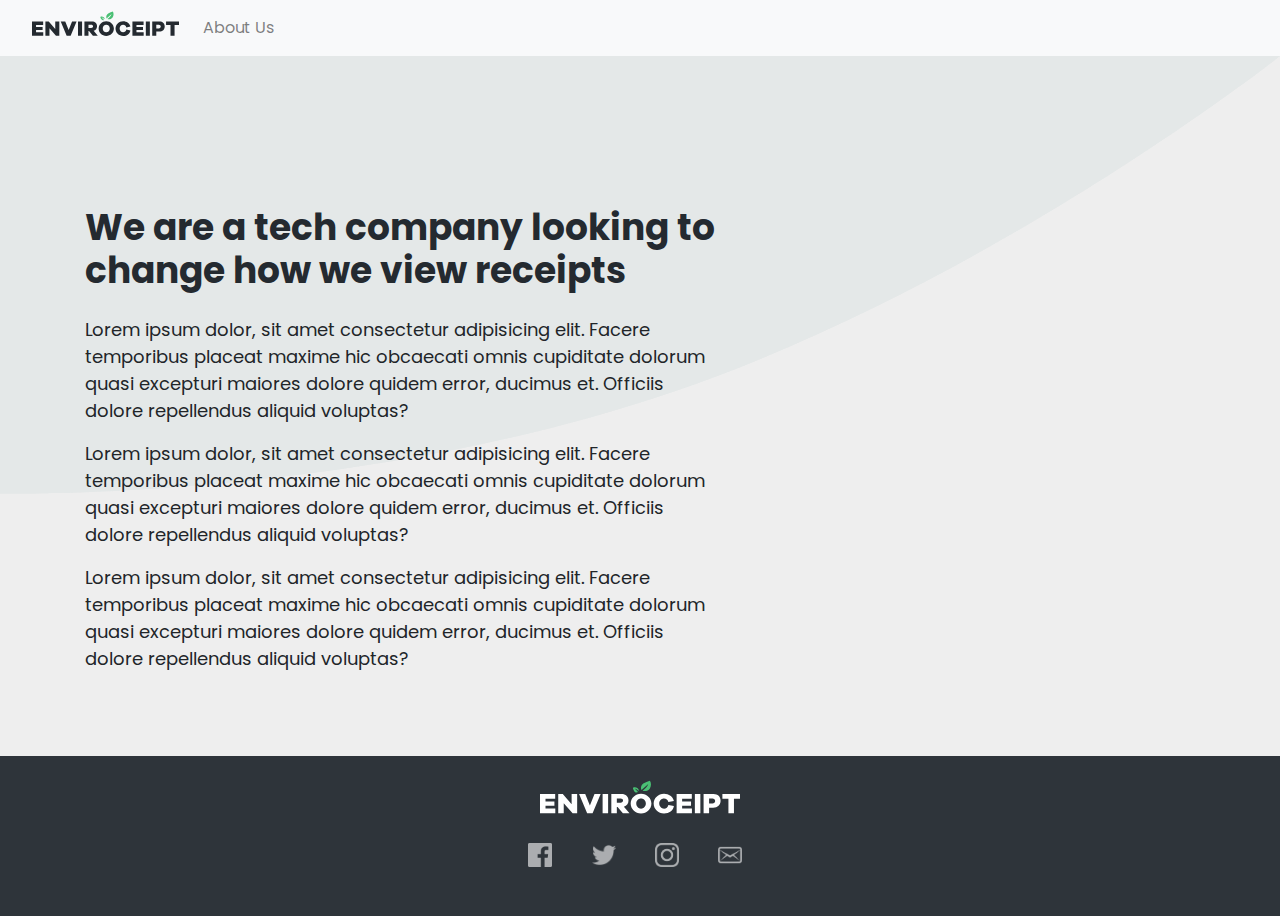
==== about.html @ 2c23445b "Initial commit" ====
<!DOCTYPE html>
<html>

<head>
	<title>
		Enviroceipt
	</title>

	<!-- Viewport mobile tag for sensible mobile support -->
	<meta name="viewport" content="width=device-width, initial-scale=1, maximum-scale=1">
	<meta content="text/html;charset=utf-8" http-equiv="Content-Type">

	<link href="https://fonts.googleapis.com/css?family=Poppins:400,700" rel="stylesheet">
	<link rel="stylesheet" href="https://fonts.googleapis.com/icon?family=Material+Icons">

	<!--STYLES-->
	<link href="styles/bootstrap.min.css" rel="stylesheet" type="text/css">

	<!--PAGE-SPECIFIC STYLES-->
	<link href="styles/style.css" rel="stylesheet" type="text/css">
	<link href="styles/index.css" rel="stylesheet" type="text/css">

</head>

<body>
	<div id="wrapper">

			<nav class="navbar navbar-expand-lg navbar-light bg-light">
				<a class="navbar-brand ml-3" rel="home" href="index.html" title="Enviroceipt">
					<img src="images/logo_main.svg" style="height: 29px; margin-top: -8px">
				</a>

				<div class="collapse navbar-collapse">
					<ul class="navbar-nav mr-auto" id="navbar-links">
						<li class="nav-item">
							<a class="nav-link" href="about.html">About Us</a>
						</li>
					</ul>

					<div class="mr-auto"></div>
				</div>
			</nav>

		<!-- Page Content -->
		<div id="page-content-wrapper">
			<div class="container-fluid p-0">
				
				<div>

					<div id="div-index-top">
						<div class="container">
							<div id="div-index-top-block" class="row">
								<h2 class="col-md-7 col-sm-12 mb-4">
									We are a tech company looking to change how we view receipts
								</h2>
								<p class="col-md-7 col-sm-12">
                  Lorem ipsum dolor, sit amet consectetur adipisicing elit. Facere temporibus placeat maxime hic obcaecati omnis cupiditate dolorum quasi excepturi maiores dolore quidem error, ducimus et. Officiis dolore repellendus aliquid voluptas?
								</p>
								<p class="col-md-7 col-sm-12">
                  Lorem ipsum dolor, sit amet consectetur adipisicing elit. Facere temporibus placeat maxime hic obcaecati omnis cupiditate dolorum quasi excepturi maiores dolore quidem error, ducimus et. Officiis dolore repellendus aliquid voluptas?
								</p>
								<p class="col-md-7 col-sm-12">
                  Lorem ipsum dolor, sit amet consectetur adipisicing elit. Facere temporibus placeat maxime hic obcaecati omnis cupiditate dolorum quasi excepturi maiores dolore quidem error, ducimus et. Officiis dolore repellendus aliquid voluptas?
								</p>
							</div>
						</div>
          </div>
          
				</div>

			</div>
		</div>
		<!-- /#page-content-wrapper -->

		<div id="push"></div>

		<footer class="footer">
			<div class="container mt-2">
				<div class="row justify-content-center my-4">
					<img src="images/logo_mainWhite.svg" class="img-fluid" style="width:200px; height: 38.71px">
				</div>
				<div class="row justify-content-center">
					<div class="col-4">
						<div class="row justify-content-center">
							<a class="col-2 alpha-hover" href="http://www.facebook.com/enviroceipt"><img
									src="images/facebookWhite.png" style="height:24px"></a>
							<a class="col-2 alpha-hover" href="http://www.twitter.com/enviroceipt"><img src="images/twitterWhite.png"
									style="height:24px"></a>
							<a class="col-2 alpha-hover" href="http://www.instagram.com/enviroceipt"><img
									src="images/instagramWhite.png" style="height:24px"></a>
							<a class="col-2 alpha-hover" href="mailto:admin@enviroceipt.com"><img src="images/emailWhite.png"
									style="height:24px"></a>
						</div>
					</div>
				</div>
			</div>
		</footer>

	</div>
	<!-- /#wrapper -->

	<script src="https://code.jquery.com/jquery-3.3.1.slim.min.js" integrity="sha384-q8i/X+965DzO0rT7abK41JStQIAqVgRVzpbzo5smXKp4YfRvH+8abtTE1Pi6jizo" crossorigin="anonymous"></script>
	<script src="https://cdnjs.cloudflare.com/ajax/libs/popper.js/1.14.7/umd/popper.min.js" integrity="sha384-UO2eT0CpHqdSJQ6hJty5KVphtPhzWj9WO1clHTMGa3JDZwrnQq4sF86dIHNDz0W1" crossorigin="anonymous"></script>
	<script src="https://stackpath.bootstrapcdn.com/bootstrap/4.3.1/js/bootstrap.min.js" integrity="sha384-JjSmVgyd0p3pXB1rRibZUAYoIIy6OrQ6VrjIEaFf/nJGzIxFDsf4x0xIM+B07jRM" crossorigin="anonymous"></script>
	<script src="js/index.js"></script>

</body>

</html>
---- styles/style.css ----
html {
	height: 100%;
}

body {
	width: 100%;
	min-height:100%; 
	position:relative; 

	background-color: #eee;
	font-size: 16px;
	font-family: 'Poppins';

	overflow-x: hidden;
	overflow-y: scroll !important;
}

#push{
	height:160px;
}

.footer {
	z-index: 2000;
	position: absolute;	
  background: #2E343A !important;
	color: white;
	bottom: 0;
	width: 100%;
	height: 160px; /* Set the fixed height of the footer here */
	line-height: 24px; /* Vertically center the text there */
	background-color: #fff;
} 

.footer-head {
	font-size: 16px;
}

.footer-link {
	font-size: 12px;
}

.alpha-hover {
	opacity: 0.6;
}

.alpha-hover:hover {
	opacity: 1;
}
---- styles/index.css ----
/* Landing/Guest Page CSS */

#div-index-top {
	height: 700px;
	background-image: url(../images/web_home_curve.svg);
	background-repeat: no-repeat;
	background-size: 100%;
}

#div-index-top-block {
	display: block;
	padding-top: 150px;
	font-size: 18px;
}

#div-index-top-block h2 {
	color: #242A30;
	font-size: 36px;
	font-weight: bold;
}

#img-web-home-1 {
	float: right;
	margin-top: -150px;
	margin-right: -150px;
}

.heading-index-signup-now {
	margin-top: 24px;
	font-size: 26px;
	font-weight: bold;
}

.signUpButton {
	margin: 5px;
	background-color: #4AC074;
	text-decoration: none;
	border: none;
	border-radius: 8px;
	color: #FFFFFF;
	font-size: 14px;
}

.signUpButton:hover{ 
	cursor: pointer;
}

.signUpButton:focus{
	outline: 0;
}

#div-top-banner {
  position: relative; 
	padding: 48px 0px 48px 0px;
  background-image: linear-gradient(to right, #81E1DD , #4AC074);
	text-align: center;
	color: #FFF;
	z-index: 0;
	overflow: hidden;
}

#div-top-banner p{
	font-size: 18px;
}

.iconImg {
	font-size: 48px;
	padding: 16px;
}

#signupForFreeButton {
	display: flex;
	margin: 0 auto;
	margin-bottom: 30px;
	margin-top: 30px;
}

#div-whatwedo {
	margin-top: 100px;
	margin-bottom: 200px;
}

#div-whatwedo h2 {
	color: #242A30;
	font-size: 36px;
	font-weight: bold;
}

#div-whatwedo h4, h3 {
	text-align: center;
}

.howItWorksDescriptionDiv {
	width: 100%;
	height: 500px; 
	display: flex;
}

#div-index-bgbox1 {
	float: right;
	margin-top: -410px;
	width:930px;
	height: 475px;
  overflow: hidden;
	background-color: #3B4348;
}

#div-index-bgbox2 {
	float: left;
	margin-top: -410px;
	width:930px;
	height: 475px;
  overflow: hidden;
	background-color: #E4E8E8;
}

.descText {
	padding-left: 50px;
	padding-right: 100px;
}

.descText h4{
	text-align: left !important;
}

#desc1TextDiv {
	color: #fff;
}

#desc2TextDiv {
	padding-left: 100px;
	padding-right: 50px;
}

#desc3TextDiv {
	height: 275px;
}

.descImg {
	height: 341px;
	width: 513px;
	background-size: cover;
	background-repeat: no-repeat;
}

#desc1ImgDiv { 
	background-image: url(../images/landingPage1of3.jpg);
}

#desc2ImgDiv { 
	width: 513px;
	background-image: url(../images/landingPage2of3.jpg);
	float: right;
}

#img-web-home-3 {
	float:right;
	margin-top: 50px;
	margin-right: 0px;
}

#img-web-home-5 {
	float:right;
	margin-top: -200px;
	margin-right: -170px;
}

#appLinkDiv {
    display: flex;
}

.appLink {
    margin: 0 auto;
}

#div-contact {
  background-image: linear-gradient(to right, #81E1DD , #4AC074);
	padding-bottom: 50px;
	text-align: center;
}

#bottomOfLandingPageCreateAccountButton {
	margin-top: 20px;
}

.div-contact-text {
	color: #fff;
}

.div-contact-text h3 {
	padding-top: 50px;
	font-size: 36px;
}

.div-contact-text p {
	font-size: 18px;
	width: 470px;
}
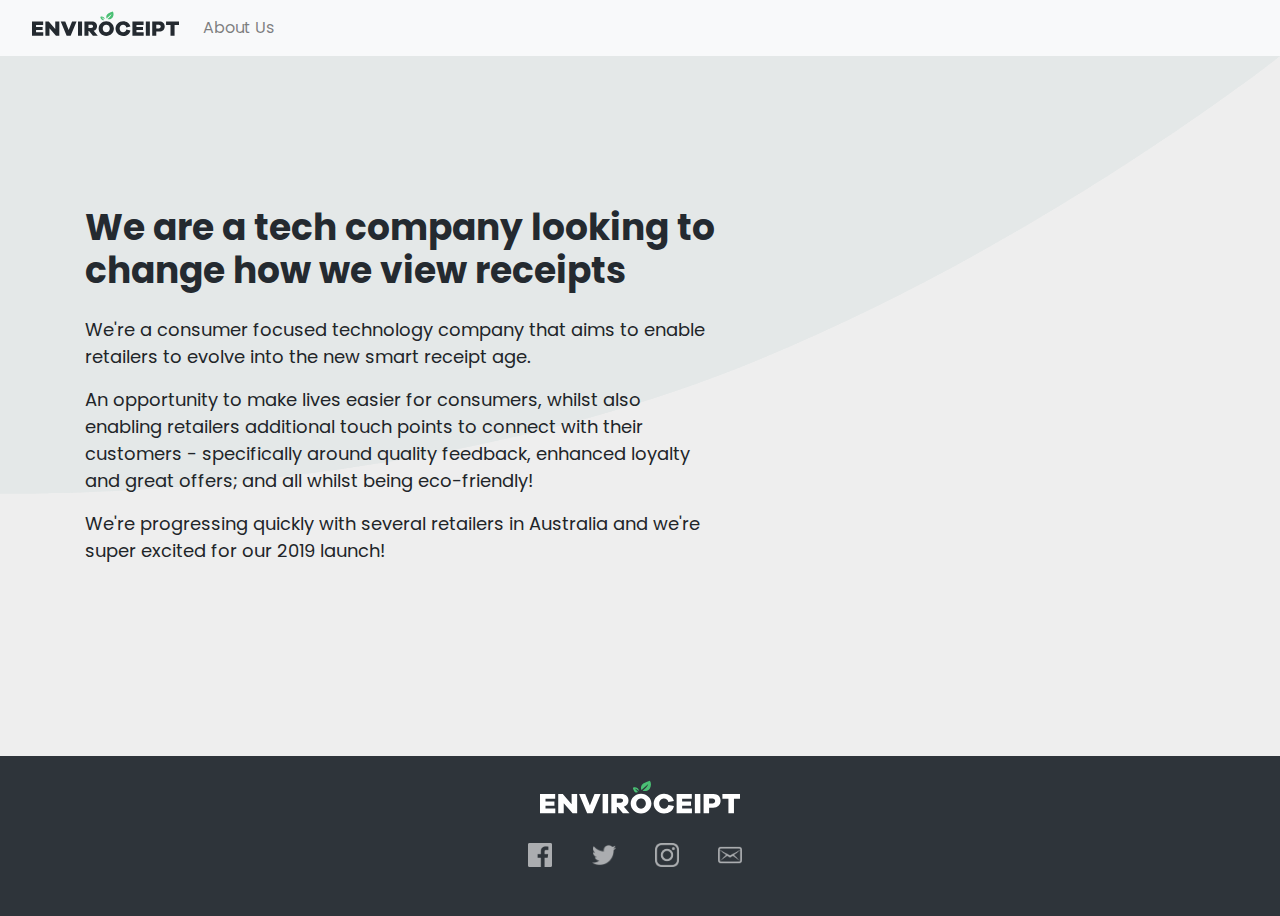
==== commit 0946be25: "Update about text" ====
--- a/about.html
+++ b/about.html
@@ -54,13 +54,13 @@
 									We are a tech company looking to change how we view receipts
 								</h2>
 								<p class="col-md-7 col-sm-12">
-                  Lorem ipsum dolor, sit amet consectetur adipisicing elit. Facere temporibus placeat maxime hic obcaecati omnis cupiditate dolorum quasi excepturi maiores dolore quidem error, ducimus et. Officiis dolore repellendus aliquid voluptas?
+                  We're a consumer focused technology company that aims to enable retailers to evolve into the new smart receipt age. 
 								</p>
 								<p class="col-md-7 col-sm-12">
-                  Lorem ipsum dolor, sit amet consectetur adipisicing elit. Facere temporibus placeat maxime hic obcaecati omnis cupiditate dolorum quasi excepturi maiores dolore quidem error, ducimus et. Officiis dolore repellendus aliquid voluptas?
+									An opportunity to make lives easier for consumers, whilst also enabling retailers additional touch points to connect with their customers - specifically around quality feedback, enhanced loyalty and great offers; and all whilst being eco-friendly!
 								</p>
 								<p class="col-md-7 col-sm-12">
-                  Lorem ipsum dolor, sit amet consectetur adipisicing elit. Facere temporibus placeat maxime hic obcaecati omnis cupiditate dolorum quasi excepturi maiores dolore quidem error, ducimus et. Officiis dolore repellendus aliquid voluptas?
+									We're progressing quickly with several retailers in Australia and we're super excited for our 2019 launch!
 								</p>
 							</div>
 						</div>
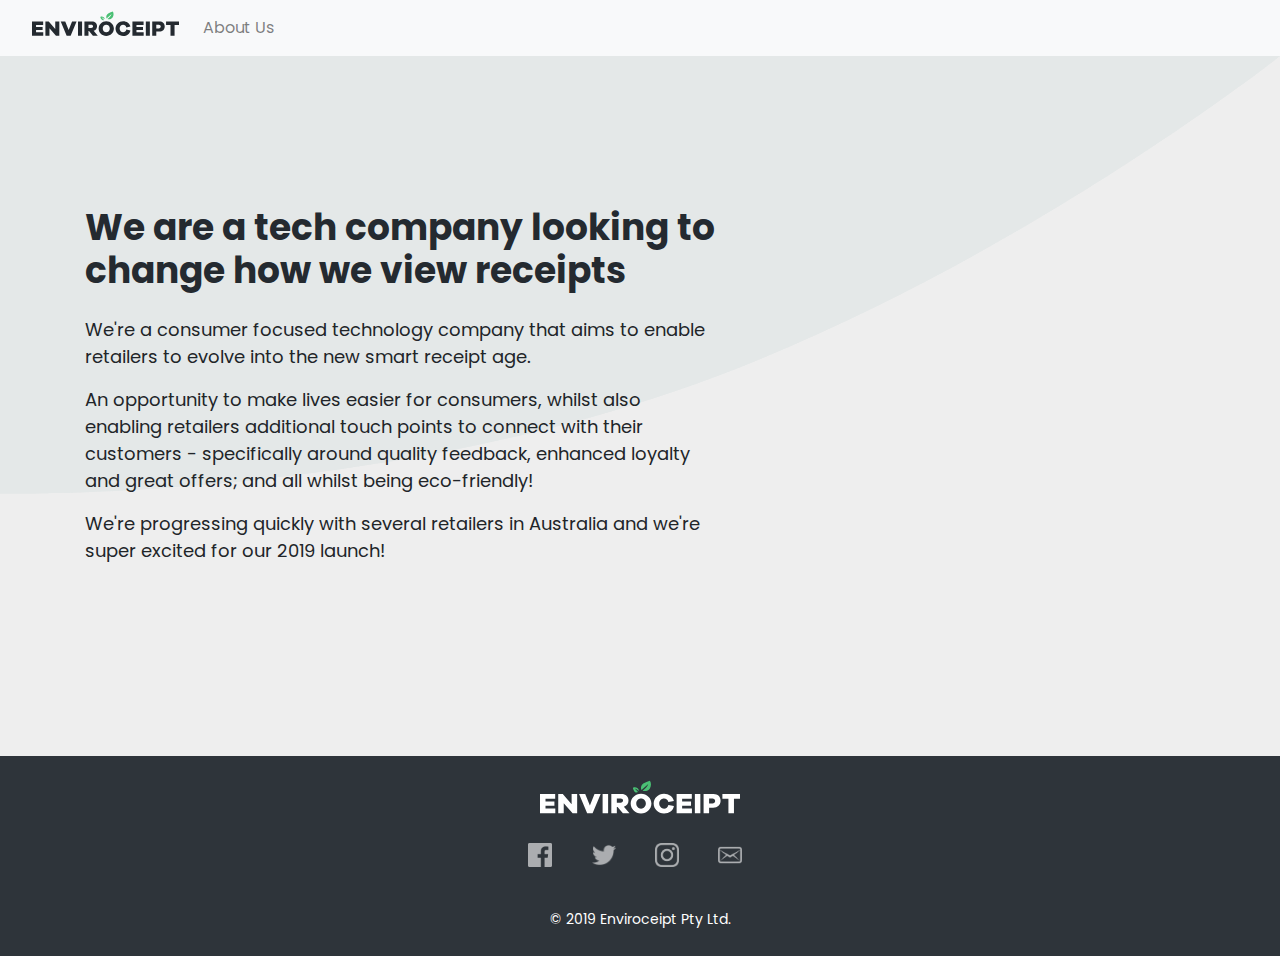
==== commit dbed3775: "Add copyright" ====
--- a/about.html
+++ b/about.html
@@ -94,6 +94,12 @@
 					</div>
 				</div>
 			</div>
+			
+			<div class="row justify-content-center" style="font-size: 14px; margin-top: 40px">
+				<p>
+					&copy; 2019 Enviroceipt Pty Ltd.
+				</p>
+			</div>
 		</footer>
 
 	</div>
--- a/styles/style.css
+++ b/styles/style.css
@@ -16,7 +16,7 @@
 }
 
 #push{
-	height:160px;
+	height:200px;
 }
 
 .footer {
@@ -26,7 +26,7 @@
 	color: white;
 	bottom: 0;
 	width: 100%;
-	height: 160px; /* Set the fixed height of the footer here */
+	height: 200px; /* Set the fixed height of the footer here */
 	line-height: 24px; /* Vertically center the text there */
 	background-color: #fff;
 } 
